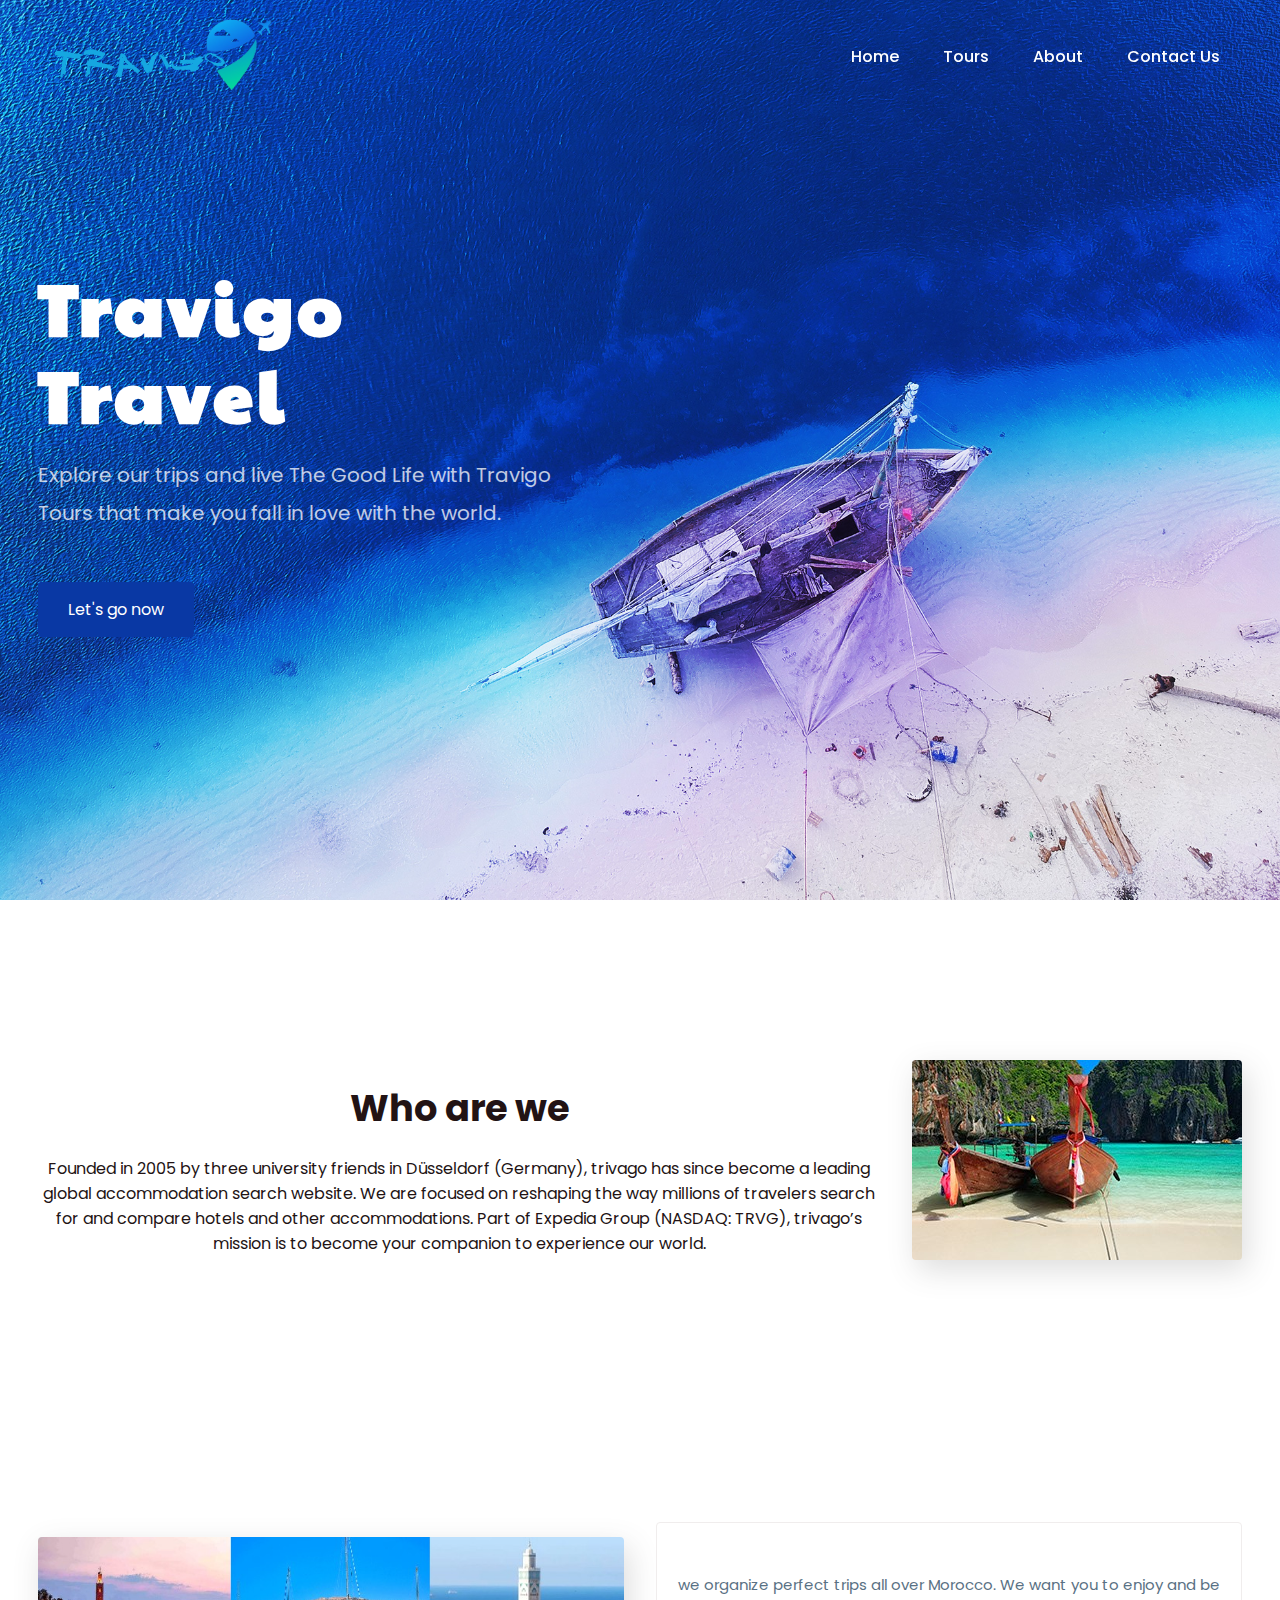
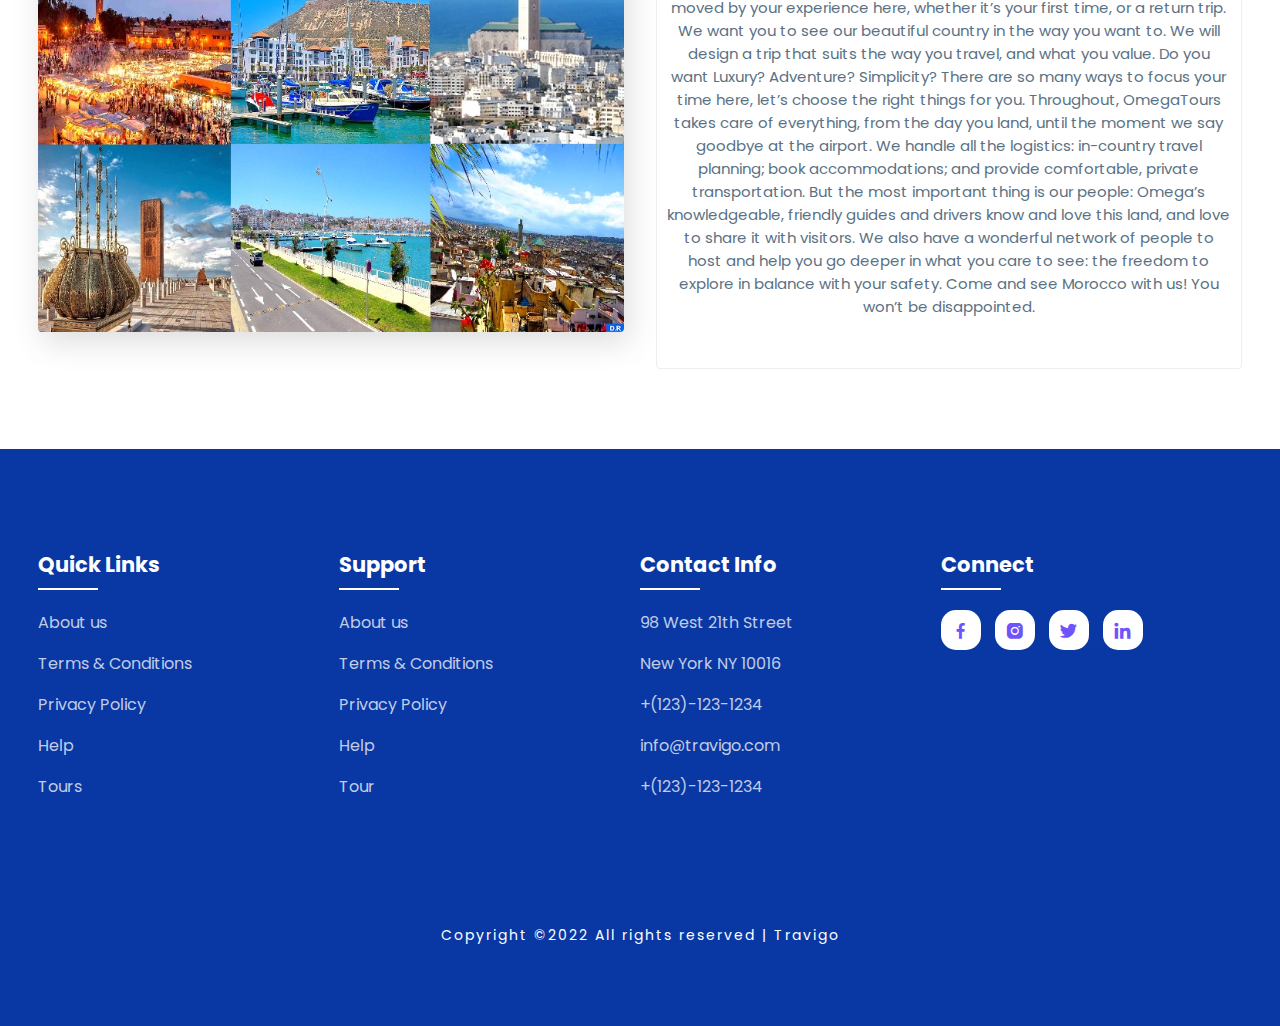
==== about.html @ 7133fb20 "test" ====
<!DOCTYPE html>
<html>
<head>
	<meta charset="utf-8">
	<meta name="viewport" content="width=device-width, initial-scale=1">
	<title>Travigo - Travel for everyone</title>
	<link rel="stylesheet" type="text/css" href="css/style.css">

	<link rel="stylesheet"
  href="https://unpkg.com/boxicons@latest/css/boxicons.min.css">

  <link rel="preconnect" href="https://fonts.googleapis.com">
  <link rel="preconnect" href="https://fonts.gstatic.com" crossorigin>
  <link href="https://fonts.googleapis.com/css2?family=Paytone+One&family=Poppins:wght@100;200;300;400;500;600;700;800;900&display=swap" rel="stylesheet">

</head>
<body>
	<!--header--->
	<header>
		<img src="img/charaf.png" alt="">
		<div class="bx bx-menu" id="menu-icon"></div>

		<ul class="navbar">
			<li><a href="index.html">Home</a></li>
			<li><a href="tours.html">Tours</a></li>
			<li><a href="about.html">About</a></li>
			<li><a href="contact.html">Contact Us</a></li>
		</ul>
	</header>
   
    <!--Home section--->
	<section class="home" id="home">
		<div class="home-text">
			<h1>Travigo <br> Travel</h1>
			<p>Explore our trips and live The Good Life with Travigo <br> Tours that make you fall in love with the world.</p>
			<a href="#" class="home-btn">Let's go now</a>
		</div>
	</section>
     <!--container--->
	<section class="container">

		<div class="row-items">
			<div class="container">
				
				<div class="title">
					<h2>Who are we</h2>
				</div>
				<br>
				<p>Founded in 2005 by three university friends in Düsseldorf (Germany), trivago has since become a leading global accommodation search website. We are focused on reshaping the way millions of travelers search for and compare hotels and other accommodations. Part of Expedia Group (NASDAQ: TRVG), trivago’s mission is to become your companion to experience our world. </p>
			</div>
			<div class="container-img-b">
				<img src="img/tourism.jpg">
			</div>

		</div>
	</section>
<section class="container">
    <div class="row-items">
        <div class="container-img-b">
            <img src="img/maroc.jpg">
        </div>
        <div class="container-box">
            <p>we organize perfect trips all over Morocco.
                We want you to enjoy and be moved by your experience here, whether it’s your first time, or a return trip.
                
                We want you to see our beautiful country in the way you want to.
                
                We will design a trip that suits the way you travel, and what you value.
                
                Do you want Luxury? Adventure? Simplicity? There are so many ways to focus your time here, let’s choose the right things for you.
                
                Throughout, OmegaTours takes care of everything, from the day you land, until the moment we say goodbye at the airport.
                
                We handle all the logistics: in-country travel planning; book accommodations; and provide comfortable, private transportation.
                
                But the most important thing is our people: Omega’s knowledgeable, friendly guides and drivers know and love this land, and love to share it with visitors.
                
                We also have a wonderful network of people to host and help you go deeper in what you care to see: the freedom to explore in balance with your safety.
                Come and see Morocco with us! You won’t be disappointed. </p>
        </div>
        

    </div>
</section>
<!--footer--->
<section id="contact">
    <div class="footer">
        <div class="main">
            <div class="list">
                <h4>Quick Links</h4>
                <ul>
                    <li><a href="#">About us</a></li>
                    <li><a href="#">Terms & Conditions</a></li>
                    <li><a href="#">Privacy Policy</a></li>
                    <li><a href="#">Help</a></li>
                    <li><a href="#">Tours</a></li>
                </ul>
            </div>

            <div class="list">
                <h4>Support</h4>
                <ul>
                    <li><a href="#">About us</a></li>
                    <li><a href="#">Terms & Conditions</a></li>
                    <li><a href="#">Privacy Policy</a></li>
                    <li><a href="#">Help</a></li>
                    <li><a href="#">Tour</a></li>
                </ul>
            </div>

            <div class="list">
                <h4>Contact Info</h4>
                <ul>
                    <li><a href="#">98 West 21th Street</a></li>
                    <li><a href="#">New York NY 10016</a></li>
                    <li><a href="#">+(123)-123-1234</a></li>
                    <li><a href="#">info@travigo.com</a></li>
                    <li><a href="#">+(123)-123-1234</a></li>
                </ul>
            </div>

            <div class="list">
                <h4>Connect</h4>
                <div class="social">
                    <a href="#"><i class='bx bxl-facebook' ></i></a>
                    <a href="#"><i class='bx bxl-instagram-alt' ></i></a>
                    <a href="#"><i class='bx bxl-twitter' ></i></a>
                    <a href="#"><i class='bx bxl-linkedin' ></i></a>
                </div>
            </div>
        </div>
    </div>

    <div class="end-text">
        <p>Copyright ©2022 All rights reserved | Travigo</p>
    </div>
</section>

<!--link to js--->
<script type="text/javascript" src="js/script.js"></script>

</body>
</html>
---- css/style.css ----
*{
	padding: 0;
	margin: 0;
	box-sizing: border-box;
	font-family: 'Poppins', sans-serif;
	text-decoration: none;
	list-style: none;
	scroll-behavior: smooth;
}
/*style form*/
/* From Uiverse.io by ClawHack1 */ 
.contact-form {
	background-color: #f2f2f2;
	padding: 20px;
	border-radius: 10px;
  }
  
  .contact-form label {
	color: black;
  }
  
  .contact-form .heading {
	font-size: 24px;
	color: black;
	;
	margin-bottom: 12px;
	font-weight: bold;
	display: block;
  }
  
  .contact-form form {
	display: flex;
	flex-direction: column;
  }
  
  .contact-form label {
	margin-bottom: 10px;
  }
  
  textarea {
	resize: none;
	height: 80px;
	width: 200px;
  }
  
  .contact-form input, .contact-form textarea {
	padding: 10px;
	border: none;
	border-radius: 5px;
	margin-bottom: 20px;
  }
  
  .contact-form input:focus, .contact-form textarea:focus {
	outline: none;
	box-shadow: 0 0 5px #ff6384;
	transform: scale(1.05);
	transition: transform 0.3s ease-in-out;
  }
  
  .contact-form button[type="submit"] {
	background-color:#0938A4;
	color: #fff;
	border: none;
	border-radius: 5px;
	padding: 10px 20px;
	font-size: 16px;
	cursor: pointer;
  }
  
  .contact-form button[type="submit"]:hover {
	transform: scale(1.1);
	transition: transform 0.3s ease-in-out;
  }
  .test{
	background-color: #03C5AC;
  }
/*end*/
:root{
	--bg-color: #fff;
	--text-color: #221314;
	--second-color: #5a7184;
	--main-color: #6e54fa;
	--big-font: 6rem;
	--h2-font: 3rem;
	--p-font: 1.1rem;
}
body{
	background: var(--bg-color);
	color: var(--text-color);
}

header{
	position: fixed;
	top: 0;
	right: 0;
	width: 100%;
	z-index: 1000;
	display: flex;
	align-items: center;
	justify-content: space-between;
	background: transparent;
	padding: 30px 18%;
	transition: ease .40s;
}
.logo{
	font-size: 35px;
	font-weight: 600;
	letter-spacing: 1px;
	color: var(--bg-color);
}
.navbar{
	display: flex;
}
.navbar a{
	color: var(--bg-color);
	font-size: var(--p-font);
	font-weight: 500;
	padding: 10px 22px;
	border-radius: 4px;
	transition: ease .40s;
}
.navbar a:hover{
	background: var(--bg-color);
	color: var(--text-color);
	box-shadow: 5px 10px 30px rgb(85 85 85 / 20%);
	border-radius: 4px;
}
#menu-icon{
	color: var(--bg-color);
	font-size: 35px;
	z-index: 10001;
	cursor: pointer;
	display: none;
}

section{
	padding: 80px 18%;
}
.home{
	position: relative;
	width: 100%;
	height: 100vh;
	background: url(../img/background.jpg);
	background-size: cover;
	background-position: center;
	display: grid;
	grid-template-columns: repeat(1, 1fr);
	align-items: center;
}
.home-text h1{
	font-size: var(--big-font);
	line-height: 1.2;
	color: var(--bg-color);
	font-family: 'Paytone One', sans-serif;
	letter-spacing: 4px;
	margin-bottom: 20px;
}
.home-text p{
	color: #ffffffbf;
	font-size: 20px;
	font-weight: 400;
	line-height: 38px;
	margin-bottom: 50px;
}
.home-btn{
	display: inline-block;
	font-size: 16px;
	padding: 15px 30px;
	background: #0938A4;
	color:#FFFFFF;
	border-radius: 4px;
	transition: ease .40s;
}
.home-btn:hover{
	background: var(--bg-color);
	transform: scale(1.1);
}
header.sticky{
	background: var(--bg-color);
	padding: 10px 18%;
	box-shadow: rgba(33,35,38, 0.1) 0px 10px 10px -10px;
}
.sticky .logo{
	color: var(--text-color);
}
.sticky .navbar a{
	color: var(--text-color);
} 

.text h2{
	font-size: var(--h2-font);
	line-height: 1.1;
}
.row-items{
	display: grid;
	grid-template-columns: repeat(auto-fit, minmax(250px, auto));
	grid-gap: 2rem;
	align-items: center;
	text-align: center;
	margin-top: 5rem;
}
.container-box{
	background: var(--bg-color);
	border: 1px solid #f0eded;
	padding: 50px 10px;
	border-radius: 4px;
	transition: all 1s ease 0s;
	cursor: pointer;
}
.container-img img{
	height: 85px;
	width: 85px;
	padding: 15px;
	background: var(--bg-color);
	box-shadow: 5px 10px 30px rgb(85 85 85 / 20%);
	border-radius: 4px;
	margin-bottom: 15px;
	cursor: pointer;
}
.container-img-b img{
	width: 100%;
	background: var(--bg-color);
	box-shadow: 5px 10px 30px rgb(85 85 85 / 20%);
	border-radius: 4px;
	margin-bottom: 15px;
	cursor: pointer;
}
.container-box h4{
	font-size: 24px;
	font-weight: 600;
	margin-bottom: 8px;
}
.container-box p{
	font-size: 15px;
	color: var(--second-color);
}
.container-box:hover{
	box-shadow: 5px 30px 56.1276px rgb(55 55 55 / 12%);
	border: 1px solid transparent;
	transform: translateY(-3px);
}

.title{
	text-align: center;
}
.title h2{
	font-size: var(--h2-font);
	line-height: 1.2;
}
.package-content{
	display: grid;
	grid-template-columns: repeat(auto-fit, minmax(200px, auto));
	grid-gap: 2rem;
	align-items: center;
	margin-top: 5rem;
}
.thum{
	position: relative;
	transition: all .3s cubic-bezier(.445,.05,.55,.95);
	will-change: filter;
	cursor: pointer;
}
.thum img{
	width: 100%;
	height: auto;
}
.thum h3{
	position: absolute;
	font-size: 30px;
	font-weight: 600;
	text-align: right;
	color: var(--bg-color);
	top: 36px;
	right: 40px;
}
.dest-content{
	display: flex;
	flex-wrap: wrap;
	align-items: center;
	justify-content: space-between;
	padding-top: 24px;
}
.stars i{
	color: var(--main-color);
	font-size: 20px;
}
.location h4{
	font-size: 24px;
	font-weight: 600;
	margin-bottom: 8px;
}
.location p{
	font-size: 15px;
	color: var(--second-color);
}
.thum:hover{
	filter: brightness(100%) hue-rotate(45deg);
	transform: scale(1.04);
}

.destination-content{
	display: grid;
	grid-template-columns: repeat(auto-fit, minmax(340px, auto));
	grid-gap: 2rem;
	align-items: center;
	margin-top: 5rem;
}
.col-content, .blog-content{
	position: relative;
}
.col-content img, .blog-content img{
	width: 100%;
	height: 500px;
	object-fit: cover;
	border-radius: 15px;
	filter: brightness(80%);
	transition: all .3s cubic-bezier(.495,.05,.55,.95);
	will-change: filter;
}
.col-content h5{
	position: absolute;
	font-size: 22px;
	font-weight: 500;
	color: var(--bg-color);
	left: 15px;
	bottom: 60px;
}
.blog-content h5{
	position: absolute;
	font-size: 22px;
	font-weight: 500;
	color: var(--bg-color);
	left: 15px;
	bottom: 100px;
}
.col-content p, .blog-content p{
	position: absolute;
	font-size: 15px;
	color: var(--bg-color);
	left: 15px;
	bottom: 30px;
	letter-spacing: 2px;
}
.col-content img:hover{
	filter: brightness(100%) hue-rotate(45deg);
	transform: scale(1.04);
	cursor: pointer;
}
.blog-content img:hover{
	-webkit-filter: brightness(30%);
    -webkit-transition: all 1s ease;
    -moz-transition: all 1s ease;
    -o-transition: all 1s ease;
    -ms-transition: all 1s ease;
    transition: all 1s ease;
	cursor: pointer;
}

.newsletter{
	display: flex;
	flex-wrap: wrap;
	align-items: center;
	justify-content: space-between;
	grid-gap: 3rem;
}
.news-text h2{
	font-size: var(--h2-font);
	margin-bottom: 5px;
}
.news-text p{
	font-size: var(--p-font);
	color: var(--second-color);
	line-height: 30px;
}
.newsletter form{
	max-width: 100%;
	width: 450px;
	position: relative;
}
 .newsletter form input:first-child{
	display: inline-block;
	width: 100%;
	padding: 20px 150px 20px 30px;
	box-shadow: 5px 10px 30px rgb(85 85 85 / 20%);
	outline: none;
	border: none;
	border-radius: 15px;
}
.newsletter form input:last-child{
	display: inline-block;
	position: absolute;
	outline: none;
	border: none;
	padding: 14px 30px;
	border-radius: 15px;
	background: var(--main-color);
	color: var(--bg-color);
	top: 6px;
	right: 6px;
	cursor: pointer;
} 
/* .send form{
	display: inline-block;
	width: 100%;
	padding: 20px 150px 20px 30px;
	box-shadow: 5px 10px 30px rgb(85 85 85 / 20%);
	outline: none;
	border: none;
	border-radius: 15px;
} */

#contact{
	background:#0938A4;
}
.main{
	display: flex;
	flex-wrap: wrap;
}
.footer{
	padding: 20px 0;
}
.list{
	width: 25%;
}
.list h4{
	font-size: 21px;
	color: var(--bg-color);
	margin-bottom: 30px;
	position: relative;
}
.list h4::before{
	content: "";
	position: absolute;
	height: 2px;
	width: 60px;
	left: 0;
	bottom: -10px;
	background: var(--bg-color);
}
.list ul li:not(last-child) {
	margin-bottom: 16px;
}
.list ul li a{
	color: #ffffffbf;
	font-size: var(--p-font);
	display: block;
	transition: .3s;
}
.list ul li a:hover{
	color: var(--bg-color);
	transform: translateX(14px);
}
.list .social a{
	height: 40px;
	width: 40px;
	background: var(--bg-color);
	color: var(--main-color);
	display: inline-flex;
	align-items: center;
	justify-content: center;
	font-size: 21px;
	border-radius: 15px;
	transition: .3s;
	margin-right: 10px;
}
.list .social a:hover{
	transform: scale(1.1);
}
.end-text{
	text-align: center;
	padding-top: 90px;
}
.end-text p{
	color: var(--bg-color);
	font-size: 14px;
	letter-spacing: 2px;
}

@media (max-width: 1400px){
	header{
		padding: 17px 3%;
		transition: .2s;
	}
	header.sticky{
		padding: 10px 3%;
		transition: .2s;
	}
	section{
		padding: 80px 3%;
		transition: .2s;
	}
	:root{
		--big-font: 4.5rem;
	  --h2-font: 2.3rem;
	  --p-font: 1rem;
	  transition: .2s;
	}
}

@media (max-width: 1040px){
	#menu-icon{
		display: block;
	}
	.stick #menu-icon{
		color: var(--text-color);
	}
	.home{
		height: 88vh;
	}
	.navbar{
		position: absolute;
		top: 0;
		right: -100%;
		width: 270px;
		height: 120vh;
		background: #1067cc;
		display: flex;
		flex-direction: column;
		align-items: center;
		padding: 150px 30px;
		transition: 0.5s all;
	}
	.navbar a{
		display: block;
		margin: 1.2rem 0;
	}
	.sticky .navbar a{
		color: var(--bg-color);
	}
	.navbar a:hover{
		color: var(--text-color);
	}
	.open{
		right: 0;
	}
	.list{
		width: 50%;
		margin-bottom: 12px;
	}
}

@media (max-width: 575px){
	.list{
		width: 100%;
	}
	.newsletter form{
		width: 350px;
	}
	:root{
		--big-font: 3.8rem;
	  --h2-font: 1.8rem;
	  transition: .2s;
	}
	.text{
		text-align: center;
	}
	.home{
		height: 85vh;
		transition: .2s;
	}
}
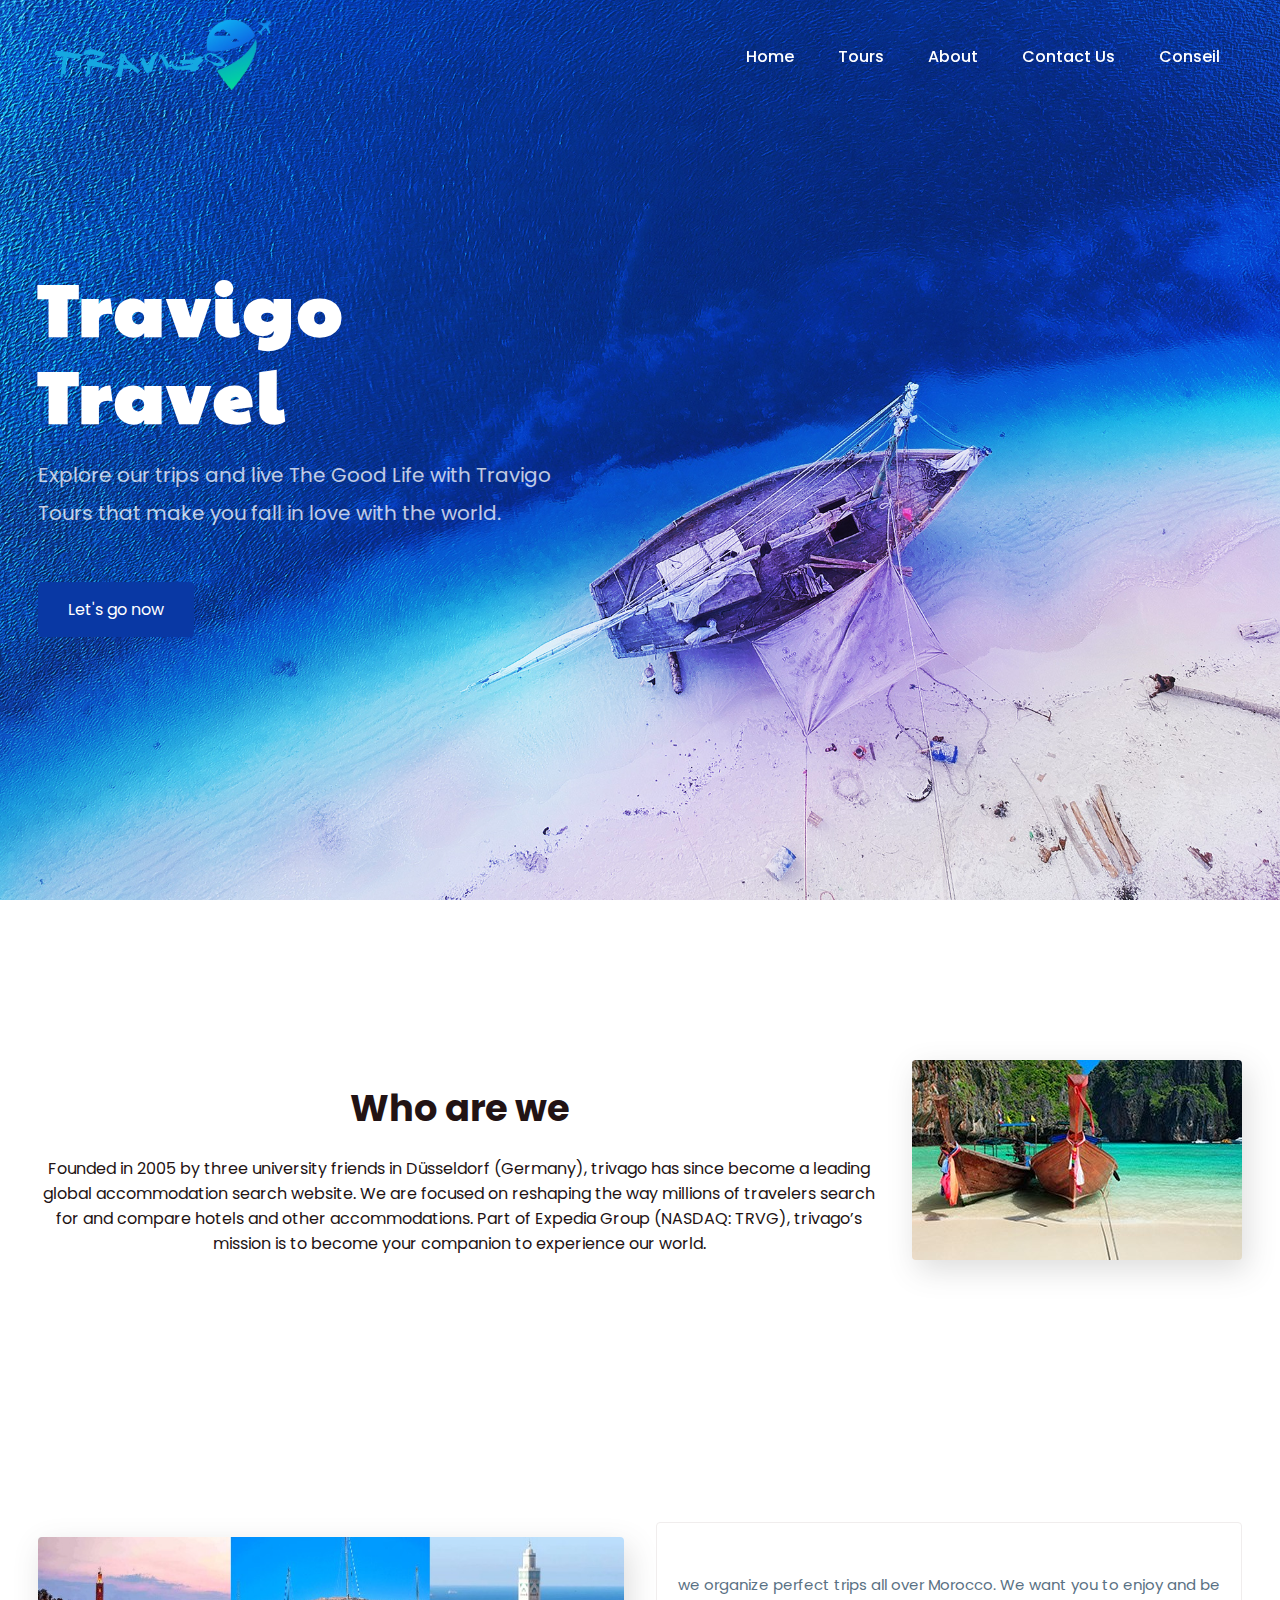
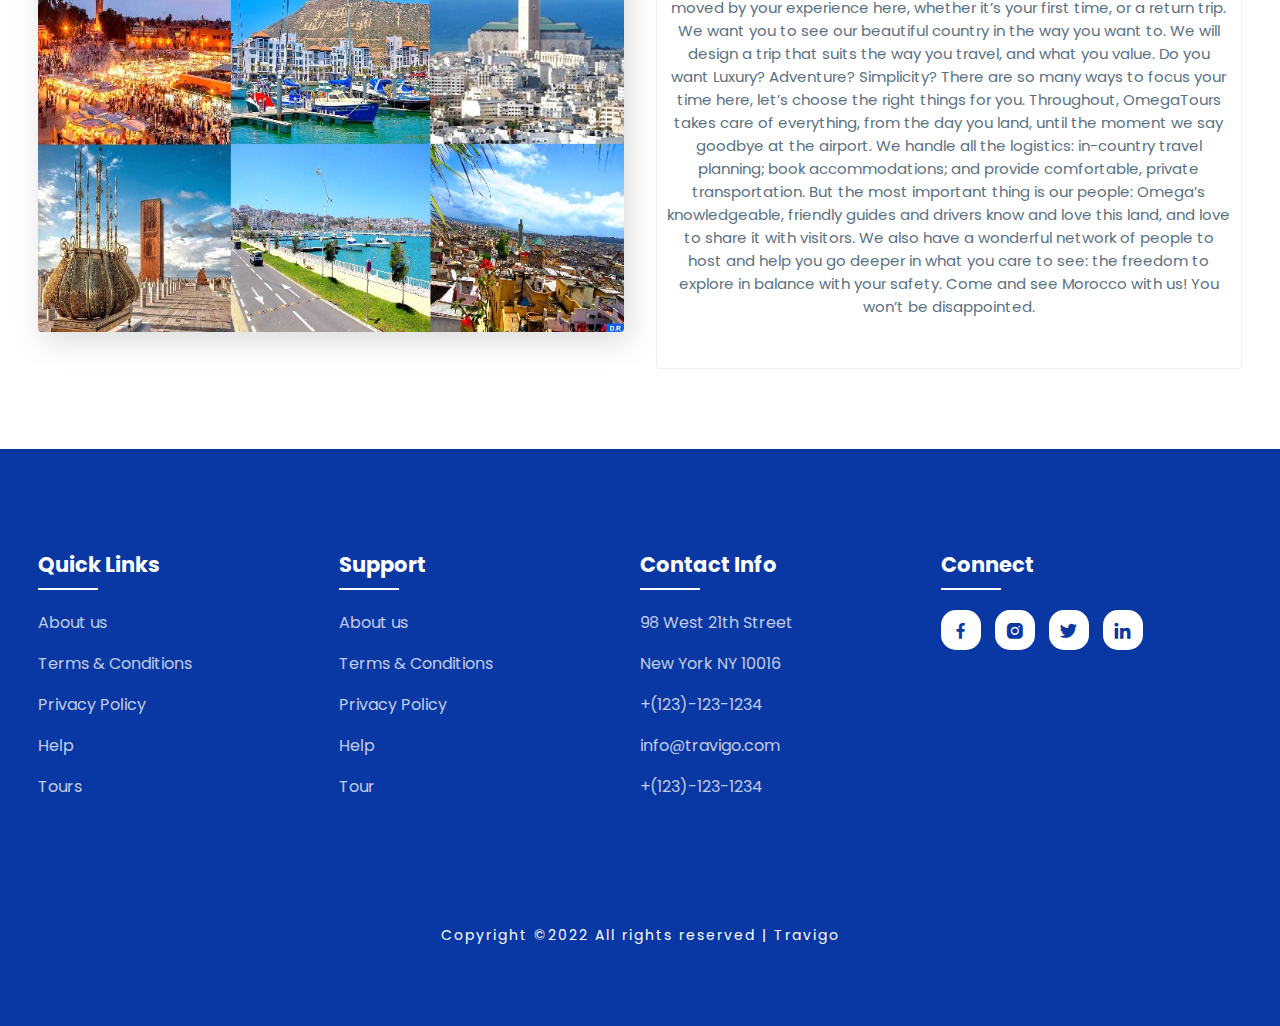
==== commit bb876f02: "new website" ====
--- a/about.html
+++ b/about.html
@@ -25,6 +25,7 @@
 			<li><a href="tours.html">Tours</a></li>
 			<li><a href="about.html">About</a></li>
 			<li><a href="contact.html">Contact Us</a></li>
+            <li><a href="conseil.html">Conseil</a></li>
 		</ul>
 	</header>
    
--- a/css/style.css
+++ b/css/style.css
@@ -13,6 +13,7 @@
 	background-color: #f2f2f2;
 	padding: 20px;
 	border-radius: 10px;
+	width: 600px;
   }
   
   .contact-form label {
@@ -48,6 +49,7 @@
 	border: none;
 	border-radius: 5px;
 	margin-bottom: 20px;
+	width: 450px;
   }
   
   .contact-form input:focus, .contact-form textarea:focus {
@@ -454,7 +456,7 @@
 	height: 40px;
 	width: 40px;
 	background: var(--bg-color);
-	color: var(--main-color);
+	color: #0938A4;
 	display: inline-flex;
 	align-items: center;
 	justify-content: center;
@@ -558,4 +560,89 @@
 		height: 85vh;
 		transition: .2s;
 	}
+}
+.conseil{
+	margin: 50px;
+	
+}
+.conseil h1{
+	display: flex;
+	justify-content: center;
+	text-align: center;
+    color: #000000;
+
+}
+.conseil-r {
+	display: flex;
+	justify-content: center;
+	align-items: center;
+    flex-direction: row;
+	justify-content:space-evenly;
+	margin-top: 50px;
+	margin-bottom: 30px;
+	display: flex;
+    margin: 40px 0;
+}
+.vaccinations{
+	display: flex;
+	justify-content: center;
+	align-items: center;
+    flex-direction: row;
+	justify-content:space-evenly;
+	background-color: #fff;
+	border: 1px solid #0d4e8f;
+	border-radius: 8px;
+	padding: 15px;
+	box-shadow: 0 2px 5px rgba(0, 0, 0, 0.1);
+	width: 100%;
+}
+dt {
+    font-weight: bold;
+	color:#0a578a;
+	border: 1px solid #0d4e8f;
+	background-color: rgb(112, 173, 194, 0.3);
+	padding: 15px;
+	border-radius: 5px;
+	justify-content: space-around;
+}
+
+dl {
+    margin: 5px;
+}
+.document-list li{
+	background-color: #0a578a;
+	margin: 5px 0;
+	padding: 10px;
+	border-radius: 5px;
+}
+.document-list {
+    list-style: none;
+    padding: 0;
+    text-align: center;
+}
+.conseil {
+    margin: 50px;
+    background-color: #f9f9f9;
+    border-radius: 10px;
+    padding: 20px;
+    box-shadow: 0 2px 10px rgba(0, 0, 0, 0.1);
+	border: 1px solid #0d4e8f;
+	background-color: #f2f2f2; /* Couleur de fond */
+    padding: 10px; /* Espacement intérieur */
+    border-radius: 5px; /* Coins arrondis */
+    color: darkblue;
+}
+.conseil-r div{
+
+}
+.vaccinations dt {
+	color: #0a578a;
+	border: 1px solid #0d4e8f;
+	background-color: rgb(112, 173, 194, 0.3);
+	padding: 15px;
+	border-radius: 5px;
+	justify-content: space-around;
+}
+.conseil-r dt{
+	color: #0a578a;
 }